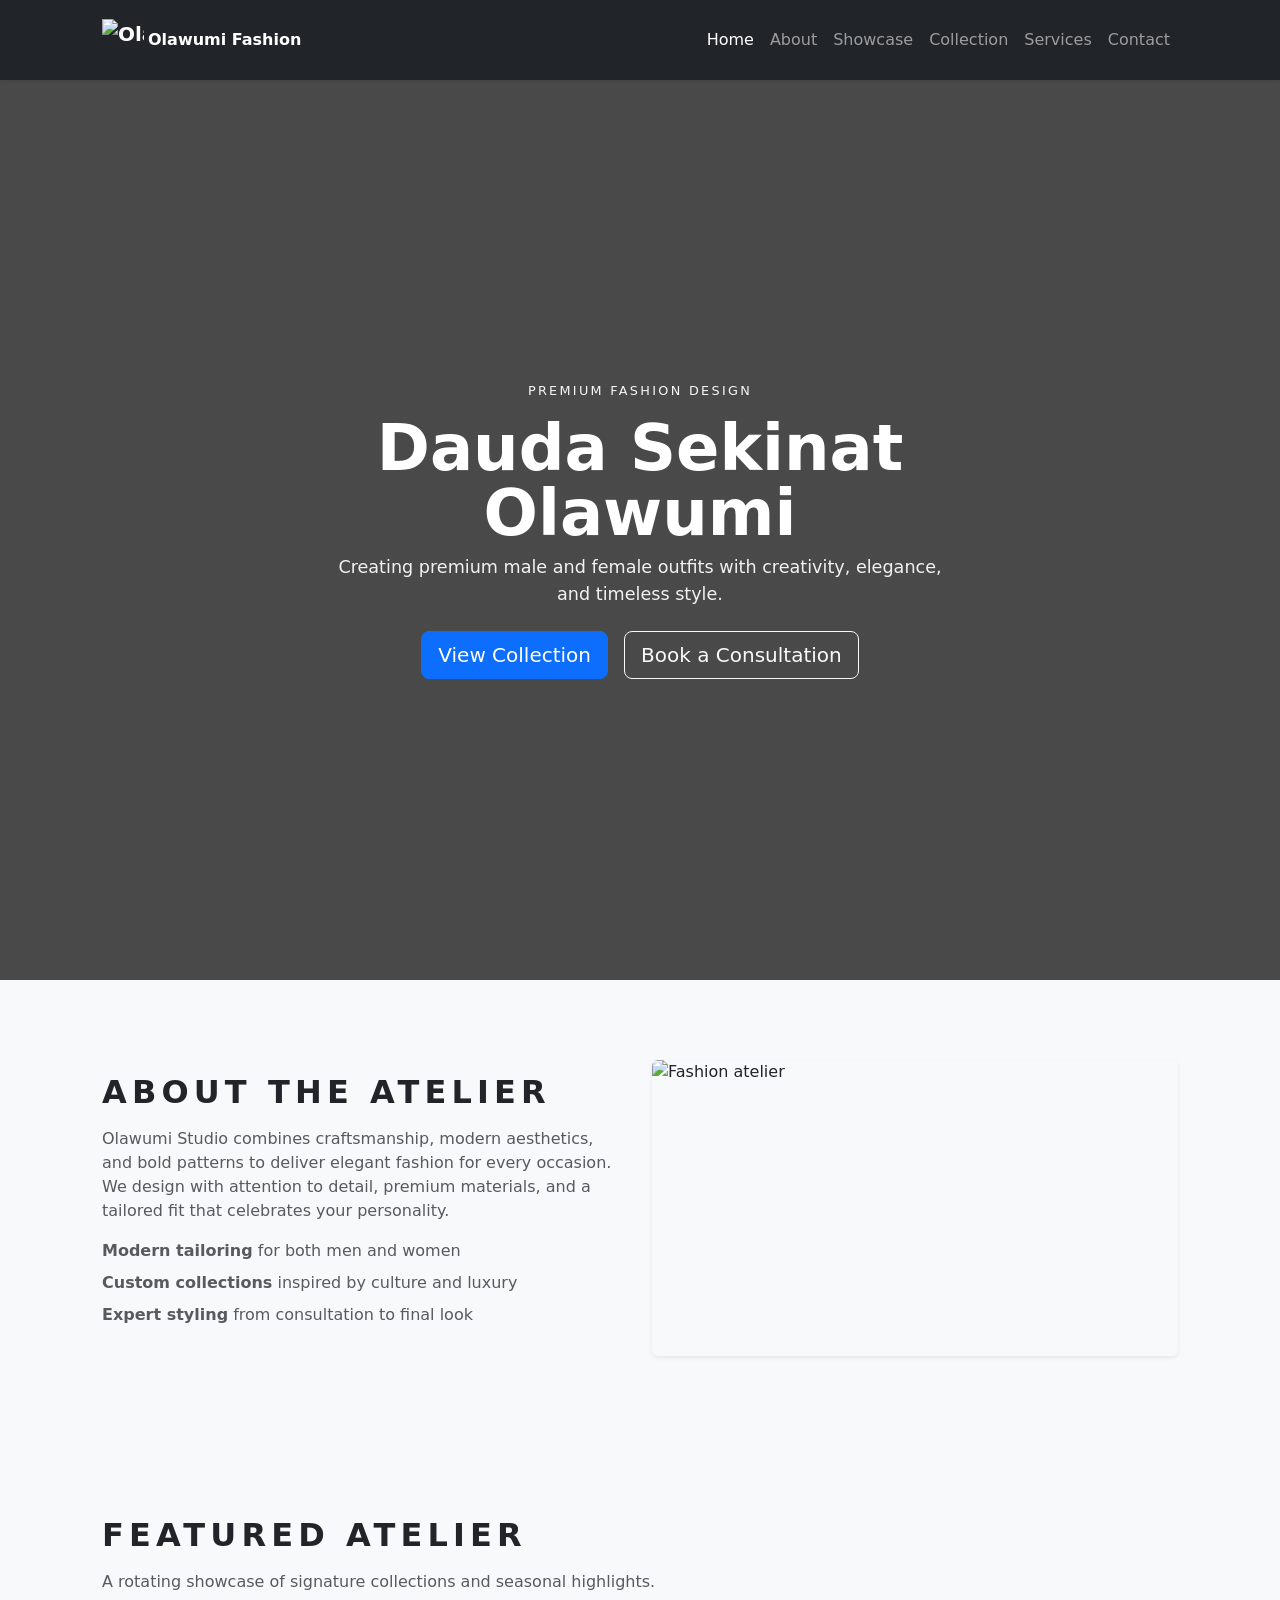
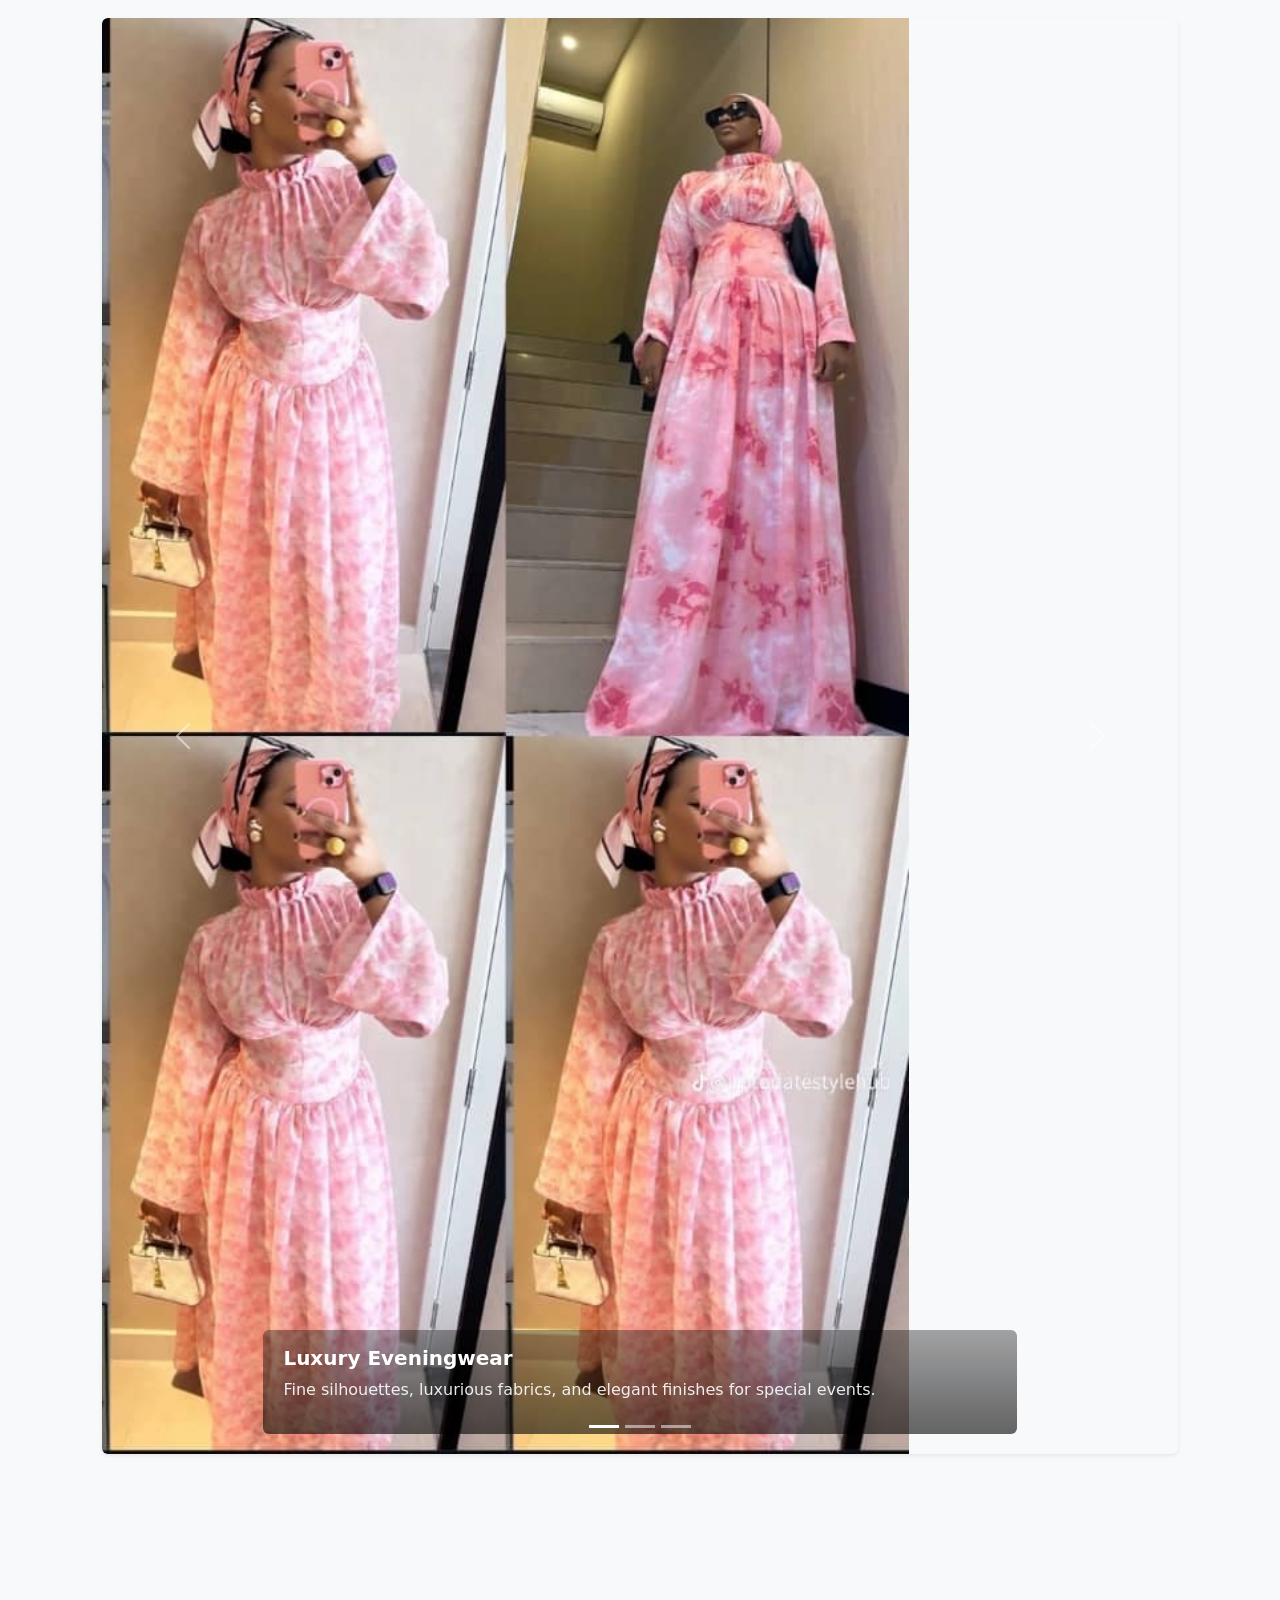
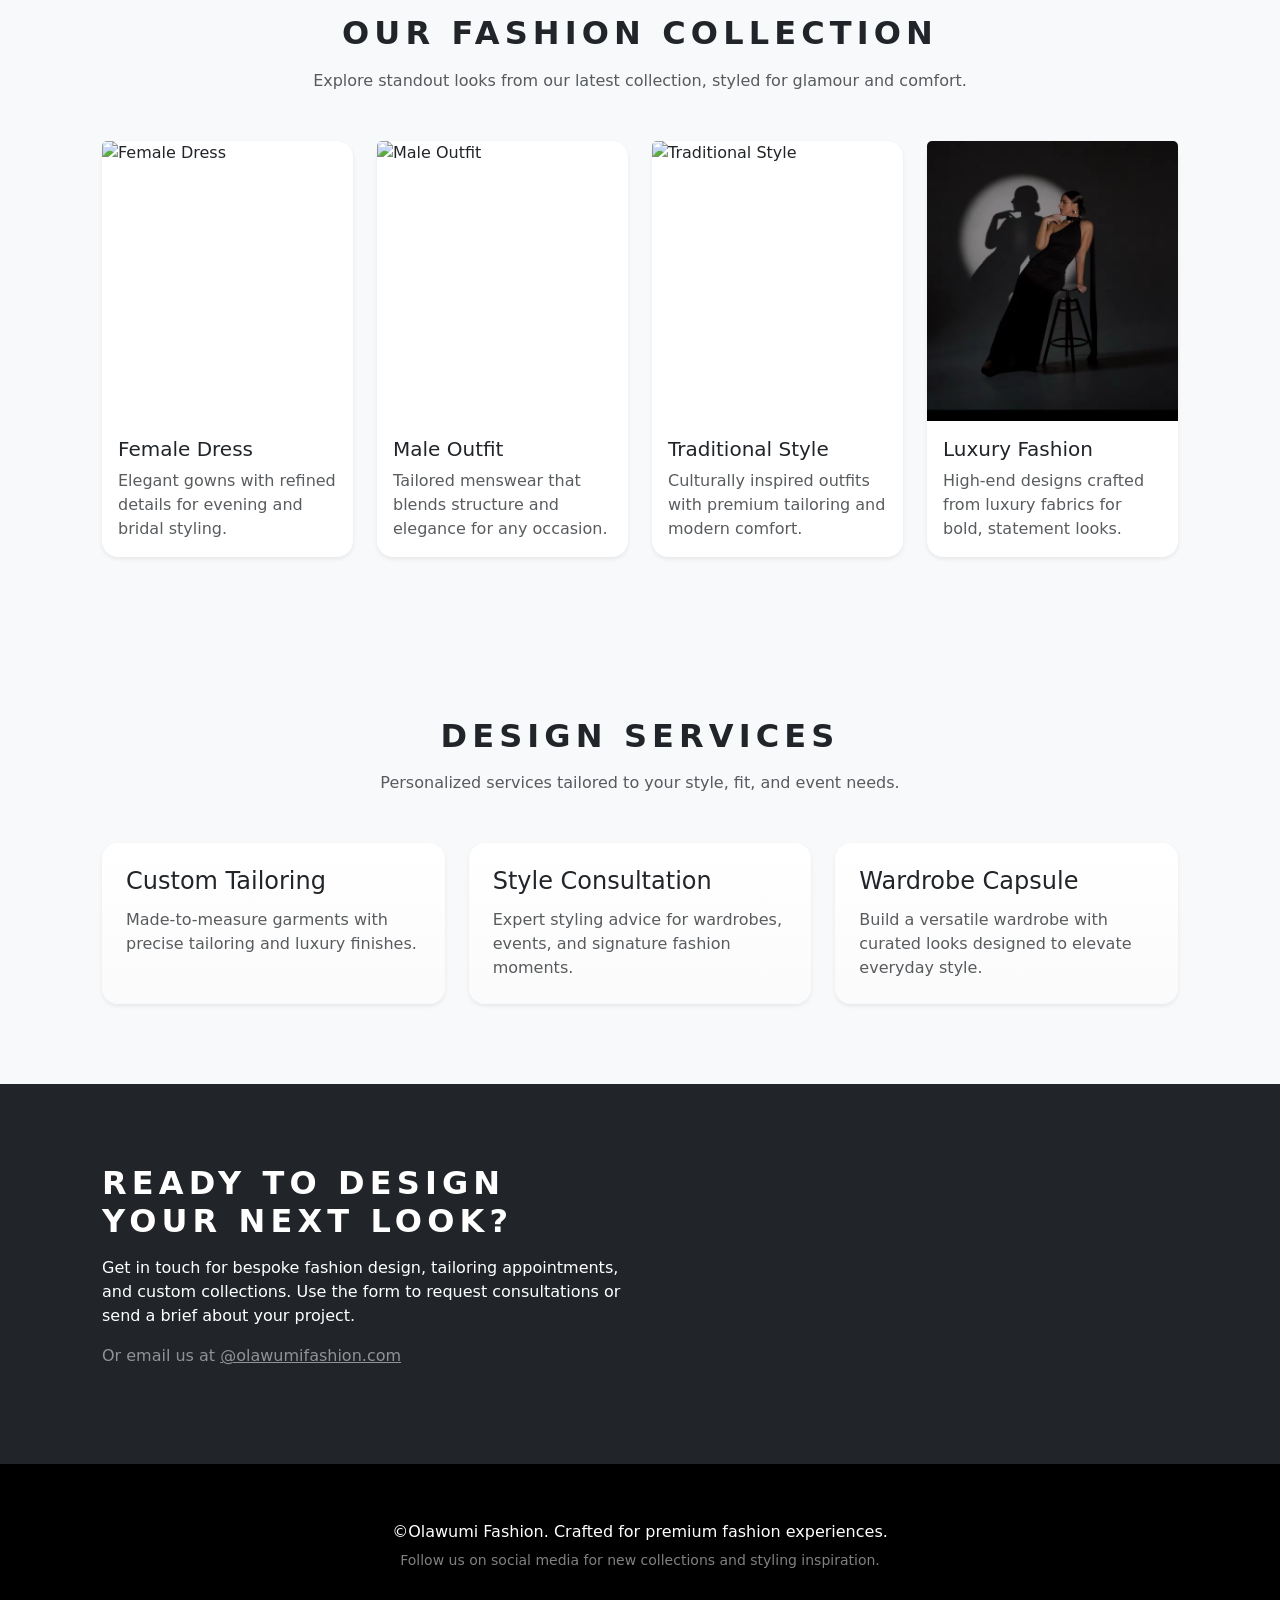
==== index.html @ b3a7b660 "land" ====
<!DOCTYPE html>
<html lang="en">
<head>
    <meta charset="UTF-8" />
    <meta name="viewport" content="width=device-width, initial-scale=1.0" />
    <title>Olawumi Fashion Studio</title>
    <link href="https://cdn.jsdelivr.net/npm/bootstrap@5.3.2/dist/css/bootstrap.min.css" rel="stylesheet" />
    <link rel="stylesheet" href="style.css" />
    <link rel="stylesheet" href="collection.css" />
    <link rel="stylesheet" href="contact.css" />
</head>
<body>
    <nav class="navbar navbar-expand-lg navbar-dark bg-dark sticky-top shadow-sm" style="height: 80px;">
        <div class="container">
                <a class="navbar-brand d-flex align-items-center fw-bold" href="#home">
                <img src="image/OF rbg.png" alt="Olawumi Fashion logo" class="me-1" style="height:42px; width:42px; object-fit:contain;" />
                <span>Olawumi Fashion</span>
            </a>
            <button class="navbar-toggler" type="button" data-bs-toggle="collapse" data-bs-target="#navbarNav" aria-controls="navbarNav" aria-expanded="false" aria-label="Toggle navigation">
                <span class="navbar-toggler-icon"></span>
            </button>
            <div class="collapse navbar-collapse" id="navbarNav">
                <ul class="navbar-nav ms-auto">
                    <li class="nav-item"><a class="nav-link active" href="#home">Home</a></li>
                    <li class="nav-item"><a class="nav-link" href="About.html">About</a></li>
                    <li class="nav-item"><a class="nav-link" href="/showcase.html">Showcase</a></li>
                    <li class="nav-item"><a class="nav-link" href="collection.html">Collection</a></li>
                    <li class="nav-item"><a class="nav-link" href="service.html">Services</a></li>
                    <li class="nav-item"><a class="nav-link" href="contact.html">Contact</a></li>
                </ul>
            </div>
        </div>
    </nav>

    <main>
        <section id="home" class="hero d-flex align-items-center">
            <div class="overlay"></div>
            <div class="container text-center hero-content text-white">
                <p class="eyebrow text-uppercase mb-3">Premium fashion design</p>
                <h1 class="display-5 fw-bold">Dauda Sekinat Olawumi</h1>
                <p class="lead mb-4">Creating premium male and female outfits with creativity, elegance, and timeless style.</p>
                <div class="d-flex justify-content-center gap-3 flex-wrap">
                    <a href="#collection" class="btn btn-primary btn-lg">View Collection</a>
                    <a href="#contact" class="btn btn-outline-light btn-lg">Book a Consultation</a>
                </div>
            </div>
        </section>

        <section id="about" class="py-5 bg-light">
            <div class="container">
                <div class="row align-items-center">
                    <div class="col-lg-6 mb-4 mb-lg-0">
                        <h2 class="section-title">About the Atelier</h2>
                        <p class="text-muted">Olawumi Studio combines craftsmanship, modern aesthetics, and bold patterns to deliver elegant fashion for every occasion. We design with attention to detail, premium materials, and a tailored fit that celebrates your personality.</p>
                        <ul class="list-unstyled text-muted">
                            <li class="mb-2"><strong>Modern tailoring</strong> for both men and women</li>
                            <li class="mb-2"><strong>Custom collections</strong> inspired by culture and luxury</li>
                            <li class="mb-2"><strong>Expert styling</strong> from consultation to final look</li>
                        </ul>
                    </div>
                    <div class="col-lg-6">
                        <div class="ratio ratio-16x9 rounded overflow-hidden shadow-sm">
                            <img src="image/agbada.jpeg" alt="Fashion atelier" class="w-75 h-75 object-fit-cover" id="" />
                        </div>
                    </div>
                </div>
            </div>
        </section>

        <section id="showcase" class="py-5">
            <div class="container">
                <div class="d-flex justify-content-between align-items-center mb-4">
                    <div>
                        <h2 class="section-title">Featured Atelier</h2>
                        <p class="text-muted mb-0">A rotating showcase of signature collections and seasonal highlights.</p>
                    </div>
                </div>
                <div id="fashionCarousel" class="carousel slide shadow-sm rounded" data-bs-ride="carousel">
                    <div class="carousel-indicators">
                        <button type="button" data-bs-target="#fashionCarousel" data-bs-slide-to="0" class="active" aria-current="true" aria-label="Slide 1"></button>
                        <button type="button" data-bs-target="#fashionCarousel" data-bs-slide-to="1" aria-label="Slide 2"></button>
                        <button type="button" data-bs-target="#fashionCarousel" data-bs-slide-to="2" aria-label="Slide 3"></button>
                    </div>
                    <div class="carousel-inner rounded">
                        <div class="carousel-item active">
                            <img src="/Image/pink.jpeg" class="d-block w-75 h-75" alt="Luxury eveningwear" />
                            <div class="carousel-caption d-none d-md-block text-start">
                                <h5>Luxury Eveningwear</h5>
                                <p>Fine silhouettes, luxurious fabrics, and elegant finishes for special events.</p>
                            </div>
                        </div>
                        <div class="carousel-item">
                            <img src="Image/bgown.jpeg" class="d-block w-100" alt="Tailored menswear" />
                            <div class="carousel-caption d-none d-md-block text-start">
                                <h5>Tailored Menswear</h5>
                                <p>Modern menswear designed with sharp lines, comfort, and timeless appeal.</p>
                            </div>
                        </div>
                        <div class="carousel-item">
                            <img src="https://images.unsplash.com/photo-1512436991641-6745cdb1723f?auto=format&fit=crop&w=1600&q=80" class="d-block w-100" alt="Cultural inspired style" />
                            <div class="carousel-caption d-none d-md-block text-start">
                                <h5>Cultural Inspiration</h5>
                                <p>Unique prints and textures inspired by tradition, made for modern wear.</p>
                            </div>
                        </div>
                    </div>
                    <button class="carousel-control-prev" type="button" data-bs-target="#fashionCarousel" data-bs-slide="prev">
                        <span class="carousel-control-prev-icon" aria-hidden="true"></span>
                        <span class="visually-hidden">Previous</span>
                    </button>
                    <button class="carousel-control-next" type="button" data-bs-target="#fashionCarousel" data-bs-slide="next">
                        <span class="carousel-control-next-icon" aria-hidden="true"></span>
                        <span class="visually-hidden">Next</span>
                    </button>
                </div>
            </div>
        </section>

        <section id="collection" class="py-5 bg-light">
            <div class="container">
                <div class="text-center mb-5">
                    <h2 class="section-title">Our Fashion Collection</h2>
                    <p class="text-muted">Explore standout looks from our latest collection, styled for glamour and comfort.</p>
                </div>
                <div class="row g-4">
                    <div class="col-md-6 col-lg-3">
                        <div class="card shadow-sm border-0 h-100">
                            <img src="https://images.unsplash.com/photo-1595777457583-95e059d581b8?auto=format&fit=crop&w=800&q=80" class="card-img-top" alt="Female Dress" />
                            <div class="card-body">
                                <h5 class="card-title">Female Dress</h5>
                                <p class="card-text text-muted">Elegant gowns with refined details for evening and bridal styling.</p>
                            </div>
                        </div>
                    </div>
                    <div class="col-md-6 col-lg-3">
                        <div class="card shadow-sm border-0 h-100">
                            <img src="https://images.unsplash.com/photo-1594938298603-c8148c4dae35?auto=format&fit=crop&w=800&q=80" class="card-img-top" alt="Male Outfit" />
                            <div class="card-body">
                                <h5 class="card-title">Male Outfit</h5>
                                <p class="card-text text-muted">Tailored menswear that blends structure and elegance for any occasion.</p>
                            </div>
                        </div>
                    </div>
                    <div class="col-md-6 col-lg-3">
                        <div class="card shadow-sm border-0 h-100">
                            <img src="image/red.jpeg" class="card-img-top" alt="Traditional Style" />
                            <div class="card-body">
                                <h5 class="card-title">Traditional Style</h5>
                                <p class="card-text text-muted">Culturally inspired outfits with premium tailoring and modern comfort.</p>
                            </div>
                        </div>
                    </div>
                    <div class="col-md-6 col-lg-3">
                        <div class="card shadow-sm border-0 h-100">
                            <img src="Image/Model.jpeg" class="card-img-top" alt="Luxury Fashion" />
                            <div class="card-body">
                                <h5 class="card-title">Luxury Fashion</h5>
                                <p class="card-text text-muted">High-end designs crafted from luxury fabrics for bold, statement looks.</p>
                            </div>
                        </div>
                    </div>
                </div>
            </div>
        </section>

        <section id="services" class="py-5">
            <div class="container">
                <div class="text-center mb-5">
                    <h2 class="section-title">Design Services</h2>
                    <p class="text-muted">Personalized services tailored to your style, fit, and event needs.</p>
                </div>
                <div class="row g-4">
                    <div class="col-md-4">
                        <div class="card h-100 border-0 shadow-sm p-4">
                            <h4>Custom Tailoring</h4>
                            <p class="text-muted mb-0">Made-to-measure garments with precise tailoring and luxury finishes.</p>
                        </div>
                    </div>
                    <div class="col-md-4">
                        <div class="card h-100 border-0 shadow-sm p-4">
                            <h4>Style Consultation</h4>
                            <p class="text-muted mb-0">Expert styling advice for wardrobes, events, and signature fashion moments.</p>
                        </div>
                    </div>
                    <div class="col-md-4">
                        <div class="card h-100 border-0 shadow-sm p-4">
                            <h4>Wardrobe Capsule</h4>
                            <p class="text-muted mb-0">Build a versatile wardrobe with curated looks designed to elevate everyday style.</p>
                        </div>
                    </div>
                </div>
            </div>
        </section>

        <section id="contact" class="py-5 bg-dark text-white">
            <div class="container">
                <div class="row g-4">
                    <div class="col-lg-6">
                        <h2 class="section-title text-white">Ready to design your next look?</h2>
                        <p class="text-white-75">Get in touch for bespoke fashion design, tailoring appointments, and custom collections. Use the form to request consultations or send a brief about your project.</p>
                        <p class="text-white-50">Or email us at <a href="mailto:sekinatdauda060@gmail.com" class="text-white-50">@olawumifashion.com</a></p>
                    </div>
                    <!-- <div class="col-lg-6">
                        <div class="card bg-white text-dark shadow-sm">
                            <div class="card-body">
                                <form id="contactForm" novalidate>
                                    <div id="formAlert" class="alert d-none" role="alert"></div>
                                    <div class="mb-3">
                                        <label for="name" class="form-label">Full name</label>
                                        <input type="text" class="form-control" id="name" name="name" required />
                                    </div>
                                    <div class="mb-3">
                                        <label for="email" class="form-label">Email address</label>
                                        <input type="email" class="form-control" id="email" name="email" required />
                                    </div>
                                    <div class="mb-3">
                                        <label for="message" class="form-label">Message</label>
                                        <textarea class="form-control" id="message" name="message" rows="4" required></textarea>
                                    </div>
                                    <div class="d-flex justify-content-end">
                                        <button type="submit" class="btn btn-primary">Send Message</button>
                                    </div>
                                </form>
                            </div>
                        </div>
                    </div> -->
                </div>
            </div>
        </section>
    </main>

    <footer class="footer bg-black text-white py-4">
        <div class="container text-center">
            <p class="mb-1">©Olawumi Fashion. Crafted for premium fashion experiences.</p>
            <small class="text-white-50">Follow us on social media for new collections and styling inspiration.</small>
        </div>
    </footer>

</script>
    <script src="https://cdn.jsdelivr.net/npm/bootstrap@5.3.2/dist/js/bootstrap.bundle.min.js"></script>
    <script src="script.js"></script>
</body>
</html>
---- style.css ----
body {
    margin: 0;
    font-family: "Inter", system-ui, -apple-system, BlinkMacSystemFont, "Segoe UI", sans-serif;
    background: #f8f9fb;
    color: #212529;
}

/* Navbar brand logo sizing */
.navbar-brand img {
    height: 32px;
    width: 32px;
    object-fit: contain;
}

.navbar-brand span {
    font-size: 1rem;
}

.hero {
    min-height: 100vh;
    position: relative;
    display: flex;
    align-items: center;
    background-image: linear-gradient(rgba(0, 0, 0, 0.55), rgba(0, 0, 0, 0.55)), url("https://images.unsplash.com/photo-1496747611176-843222e1e57c?auto=format&fit=crop&w=1600&q=80");
    background-size: cover;
    background-position: center;
}

.overlay {
    position: absolute;
    inset: 0;
    background: rgba(0, 0, 0, 0.35);
}

.hero-content {
    position: relative;
    z-index: 2;
    max-width: 700px;
    margin: 0 auto;
}

.hero .eyebrow {
    color: #f7f7f7;
    letter-spacing: 0.18em;
    font-size: 0.8rem;
}

.hero h1 {
    font-size: clamp(2.75rem, 5vw, 4.5rem);
    font-weight: 700;
    line-height: 1.02;
}

.hero p {
    font-size: 1.1rem;
    color: #f1f1f1;
}

.section-title {
    letter-spacing: 0.16em;
    text-transform: uppercase;
    font-weight: 700;
    margin-bottom: 1rem;
}

.card-img-top {
    height: 280px;
    object-fit: cover;
}

.card {
    border-radius: 1rem;
}

footer {
    background: #111111;
}

footer p,
footer small {
    margin: 0;
}

@media (max-width: 992px) {
    .card-img-top {
        height: 240px;
    }
}

@media (max-width: 768px) {
    .hero {
        min-height: 80vh;
    }
    .card-img-top {
        height: 220px;
    }
}

@media (max-width: 576px) {
    .hero {
        min-height: 70vh;
    }
    .hero h1 {
        font-size: 2.5rem;
    }
    .hero p {
        font-size: 1rem;
    }
}
---- collection.css ----
/* Collection, Showcase, and Services styles */

/* Gallery grid for collection */
.gallery {
  display: grid;
  grid-template-columns: repeat(3, 1fr);
  gap: 1.25rem;
  align-items: start;
}

.dress {
  background: #fff;
  border-radius: 0.75rem;
  overflow: hidden;
  box-shadow: 0 6px 18px rgba(33, 37, 41, 0.06);
  transition: transform 220ms ease, box-shadow 220ms ease;
}

.dress:hover {
  transform: translateY(-6px);
  box-shadow: 0 12px 30px rgba(33, 37, 41, 0.12);
}

.dress img {
  width: 100%;
  height: 300px;
  object-fit: cover;
  display: block;
}

.dress h3 {
  margin: 0;
  padding: 1rem;
  font-size: 1.05rem;
  text-align: center;
}

/* Showcase carousel caption tweaks */
.carousel-caption {
  background: linear-gradient(180deg, rgba(0,0,0,0.35), rgba(0,0,0,0.6));
  padding: 1rem 1.25rem;
  border-radius: 0.375rem;
}

.carousel-caption h5 {
  color: #fff;
  font-weight: 700;
}

.carousel-caption p {
  color: rgba(255,255,255,0.9);
}

/* Services cards */
#services .card {
  border: none;
  background: linear-gradient(180deg,#fff,#fbfbfb);
  padding: 1.25rem;
  transition: transform 220ms ease, box-shadow 220ms ease;
}

#services .card:hover {
  transform: translateY(-6px);
  box-shadow: 0 12px 30px rgba(33,37,41,0.08);
}

#services h4 {
  margin-bottom: 0.75rem;
}

/* Responsive adjustments */
@media (max-width: 992px) {
  .gallery { grid-template-columns: repeat(2, 1fr); }
  .dress img { height: 240px; }
}

@media (max-width: 576px) {
  .gallery { grid-template-columns: 1fr; }
  .dress img { height: 180px; }
  .carousel-caption { display: none; }
  .hero h1 { font-size: 2.1rem; }
}
---- contact.css ----
*{
  margin: 0;
  padding: 0;
  box-sizing: border-box;
}
/* Styles specific to the Contact section */
#contact .card {
  border-radius: 0.75rem;
}
.container{
  /* max-width: 100px; */
  /* max-height: 1000px; */
  padding: 2rem;
  margin: 0 auto;
}

#contact .form-label {
  font-weight: 600;
}

#contact .form-control:focus {
  box-shadow: 0 0 0 0.15rem rgba(212,163,115,0.2);
  border-color: #d4a373;
}

#contact .btn-primary {
  background: linear-gradient(90deg,#d4a373,#ab7b4a);
  border: none;
}

#formAlert {
  transition: all 0.25s ease;
}

@media (max-width: 576px) {
  #contact .card { padding: 1rem; }
}

/* Social media links styling */
.social-link {
  text-decoration: none;
  color: white;
  text-align: center;
  transition: all 0.3s ease;
  display: inline-block;
  padding: 1rem;
  border-radius: 0.75rem;
}

.social-link:hover {
  transform: translateY(-5px);
  color: #d4a373;
}

.social-link i {
  transition: all 0.3s ease;
}

.social-link:hover i {
  filter: drop-shadow(0 0 8px rgba(212, 163, 115, 0.5));
}
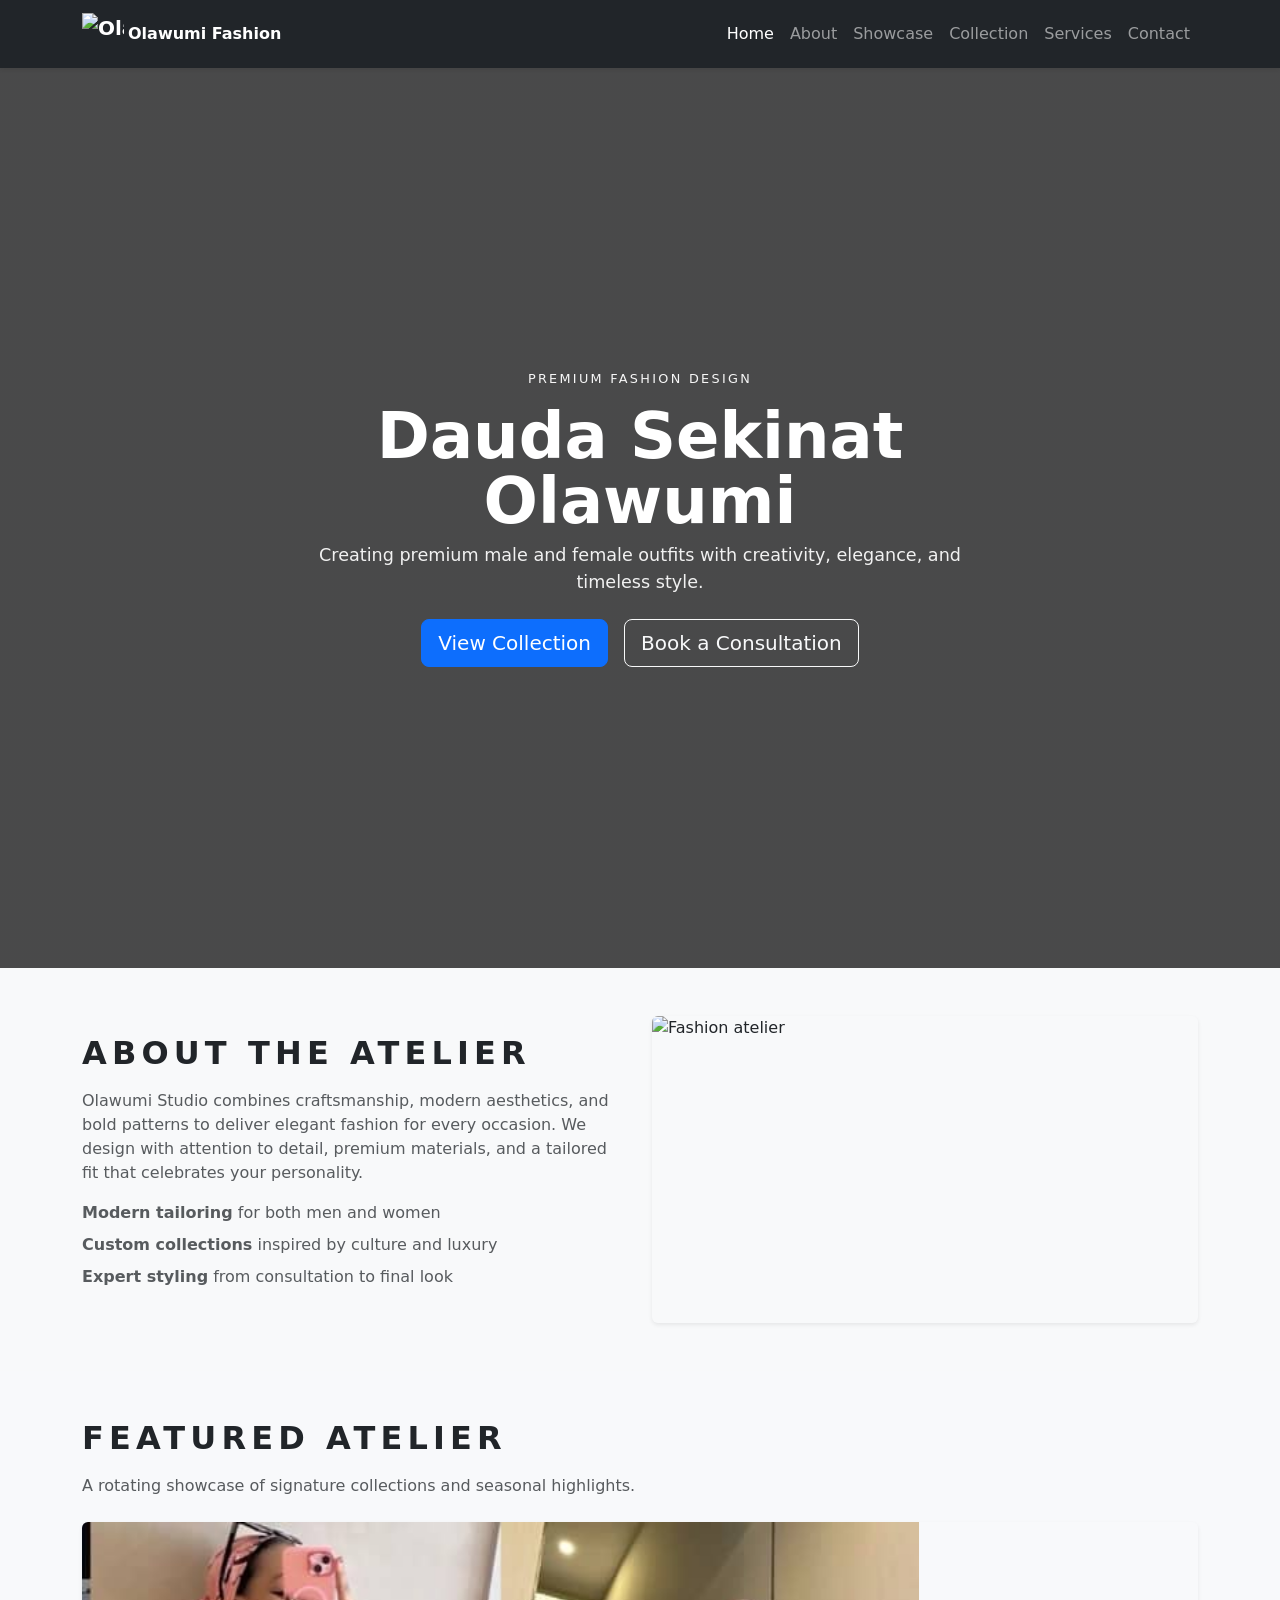
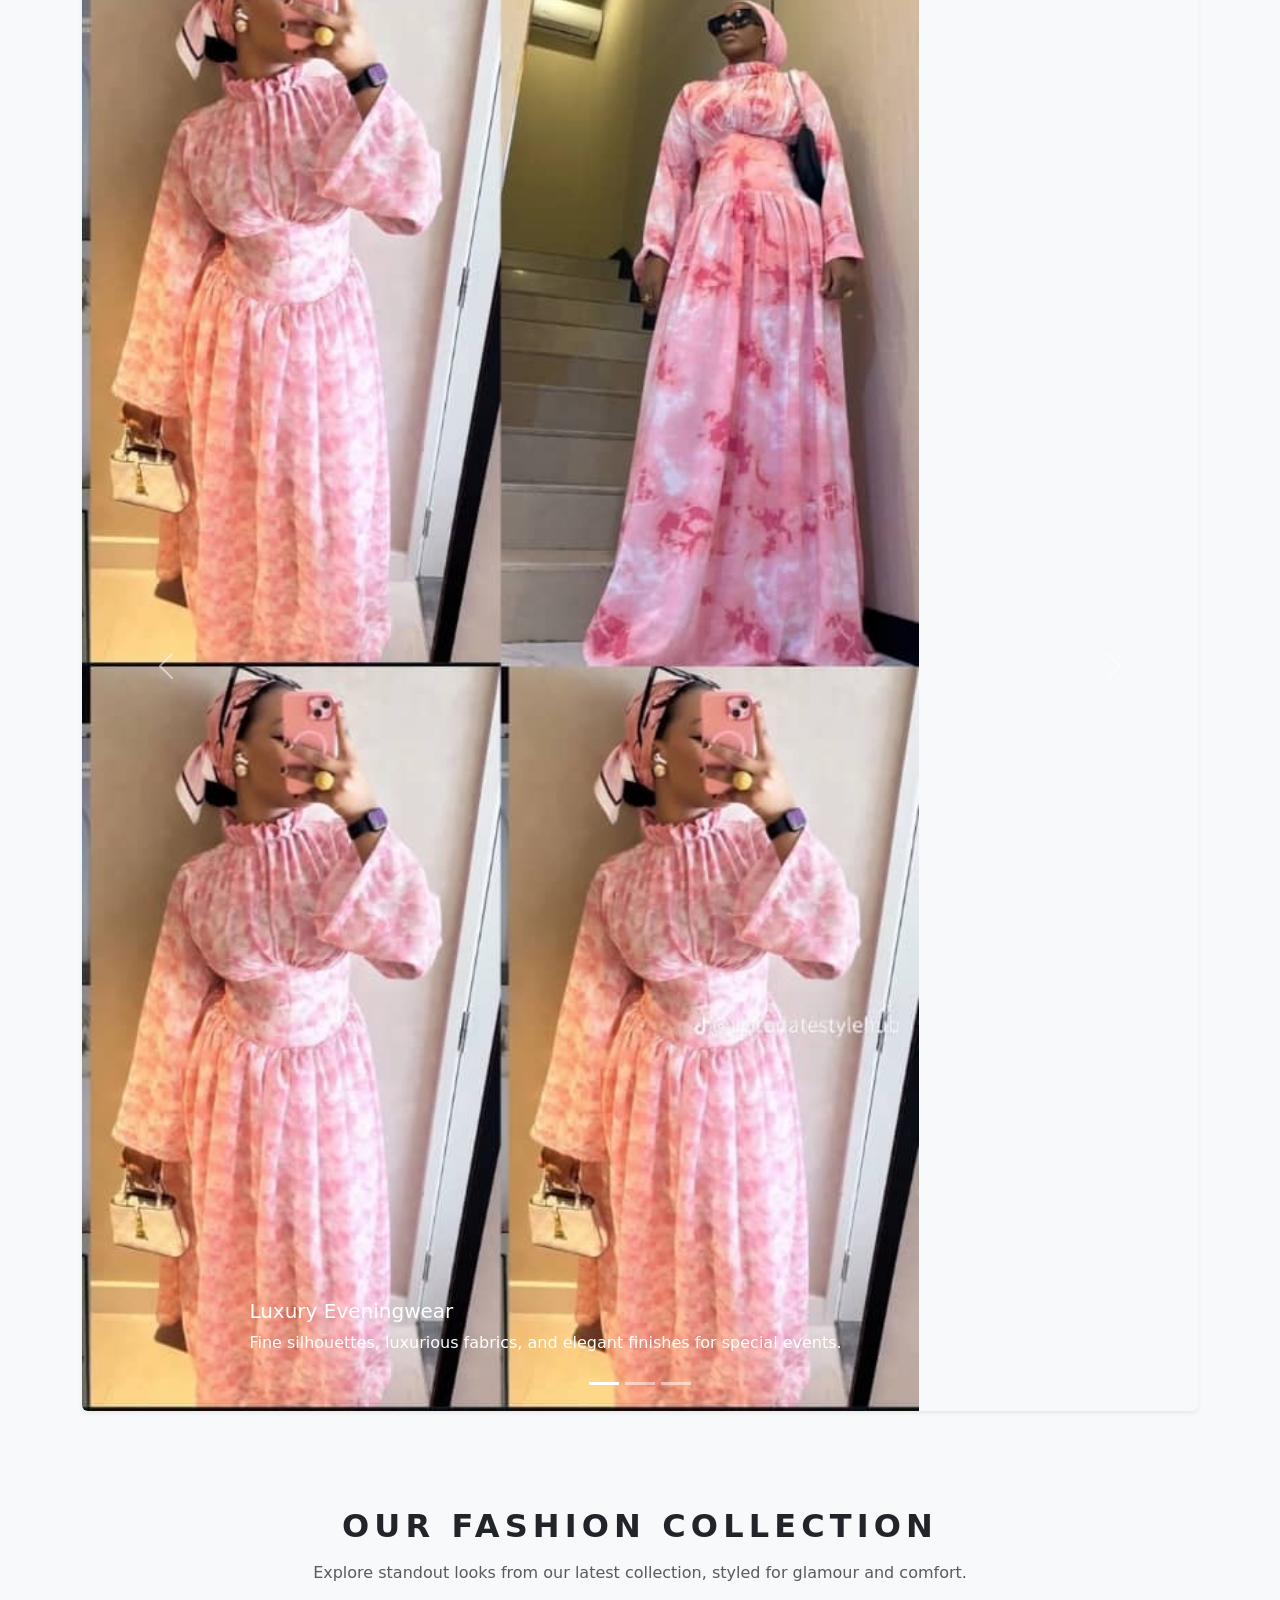
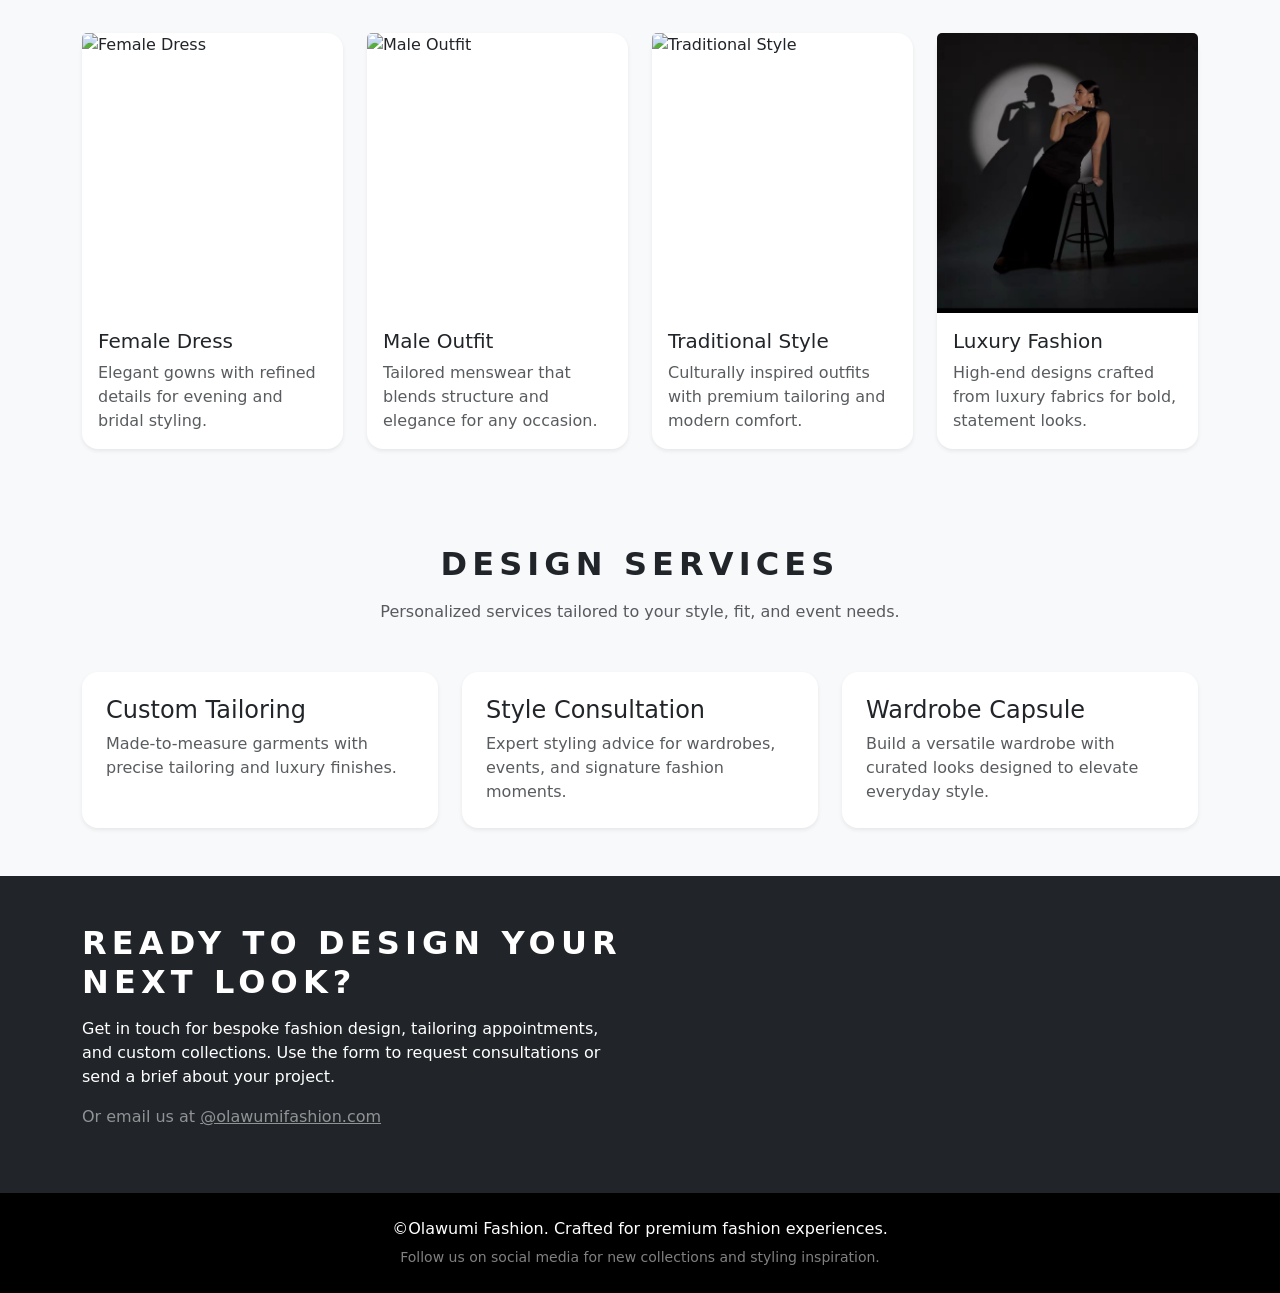
==== commit 1648e0f0: "nav bar" ====
--- a/index.html
+++ b/index.html
@@ -6,11 +6,9 @@
     <title>Olawumi Fashion Studio</title>
     <link href="https://cdn.jsdelivr.net/npm/bootstrap@5.3.2/dist/css/bootstrap.min.css" rel="stylesheet" />
     <link rel="stylesheet" href="style.css" />
-    <link rel="stylesheet" href="collection.css" />
-    <link rel="stylesheet" href="contact.css" />
 </head>
 <body>
-    <nav class="navbar navbar-expand-lg navbar-dark bg-dark sticky-top shadow-sm" style="height: 80px;">
+    <nav class="navbar navbar-expand-lg navbar-dark bg-dark sticky-top shadow-sm" >
         <div class="container">
                 <a class="navbar-brand d-flex align-items-center fw-bold" href="#home">
                 <img src="image/OF rbg.png" alt="Olawumi Fashion logo" class="me-1" style="height:42px; width:42px; object-fit:contain;" />
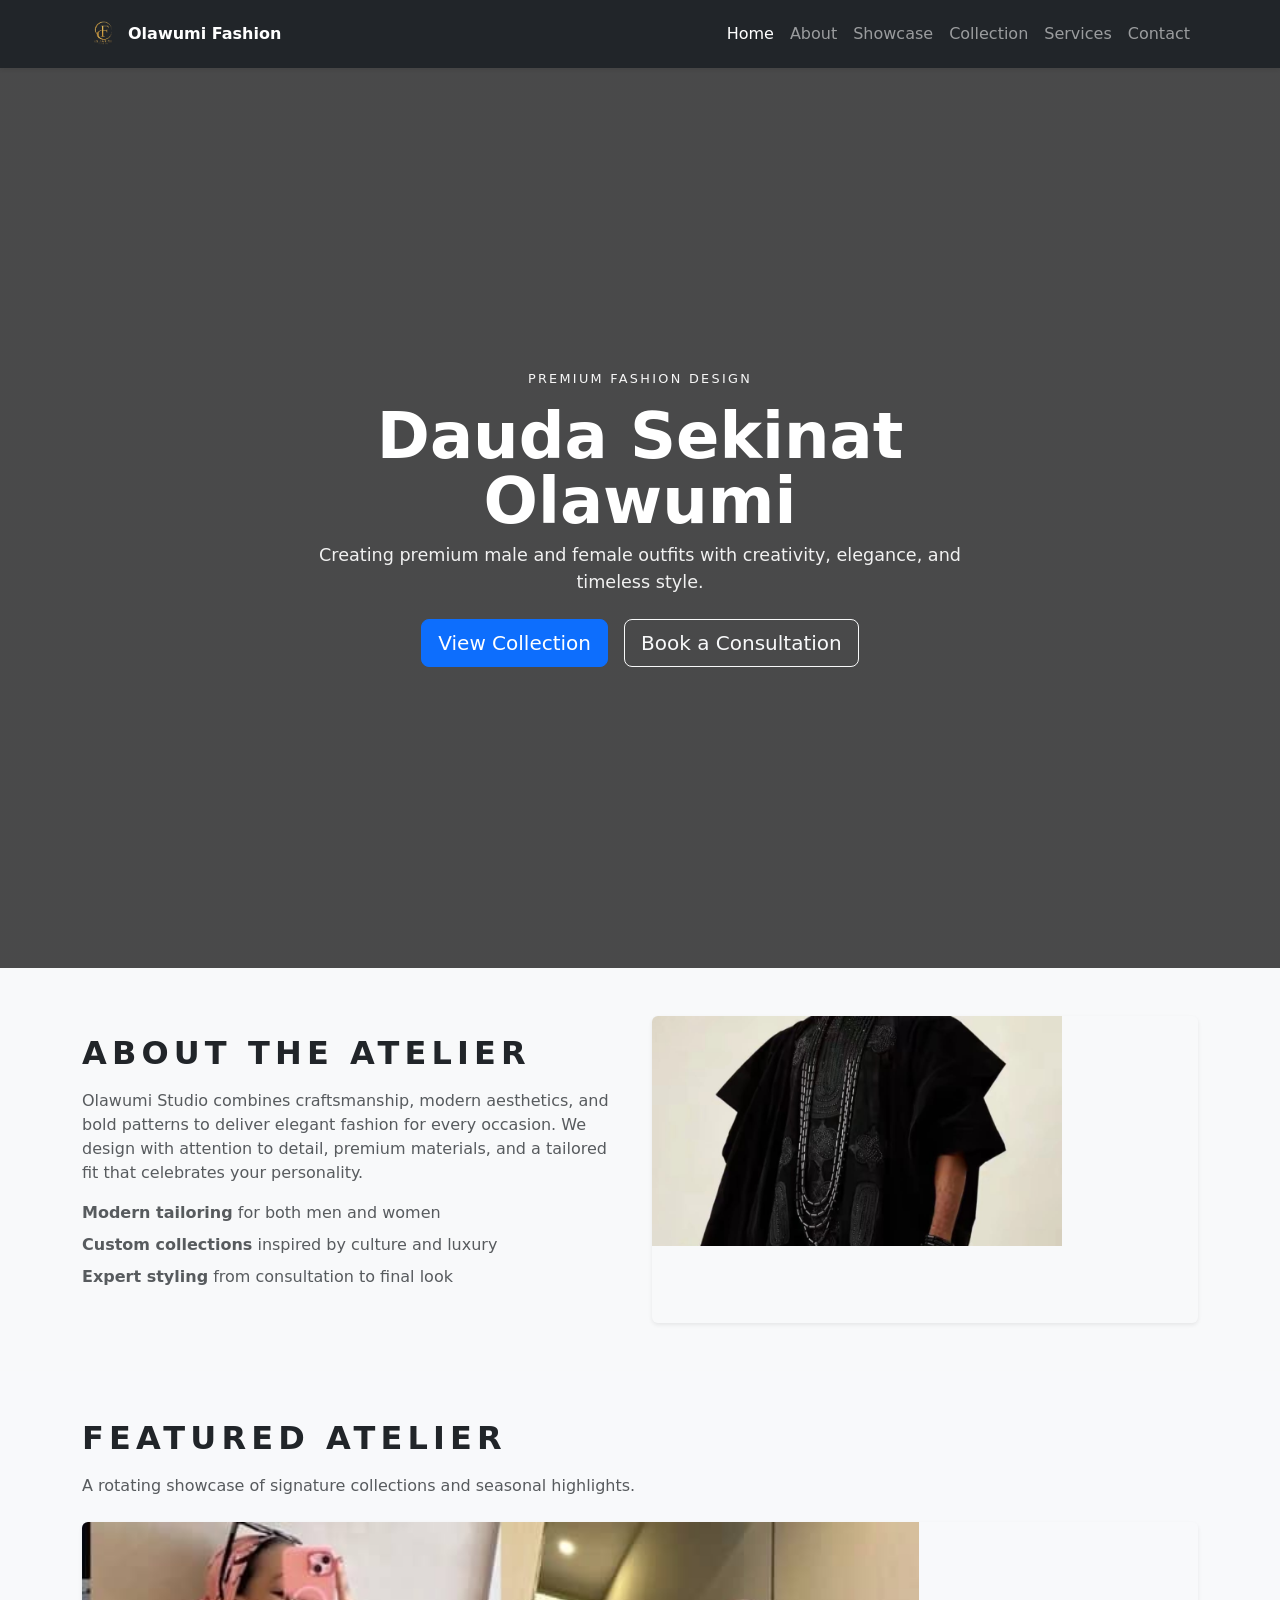
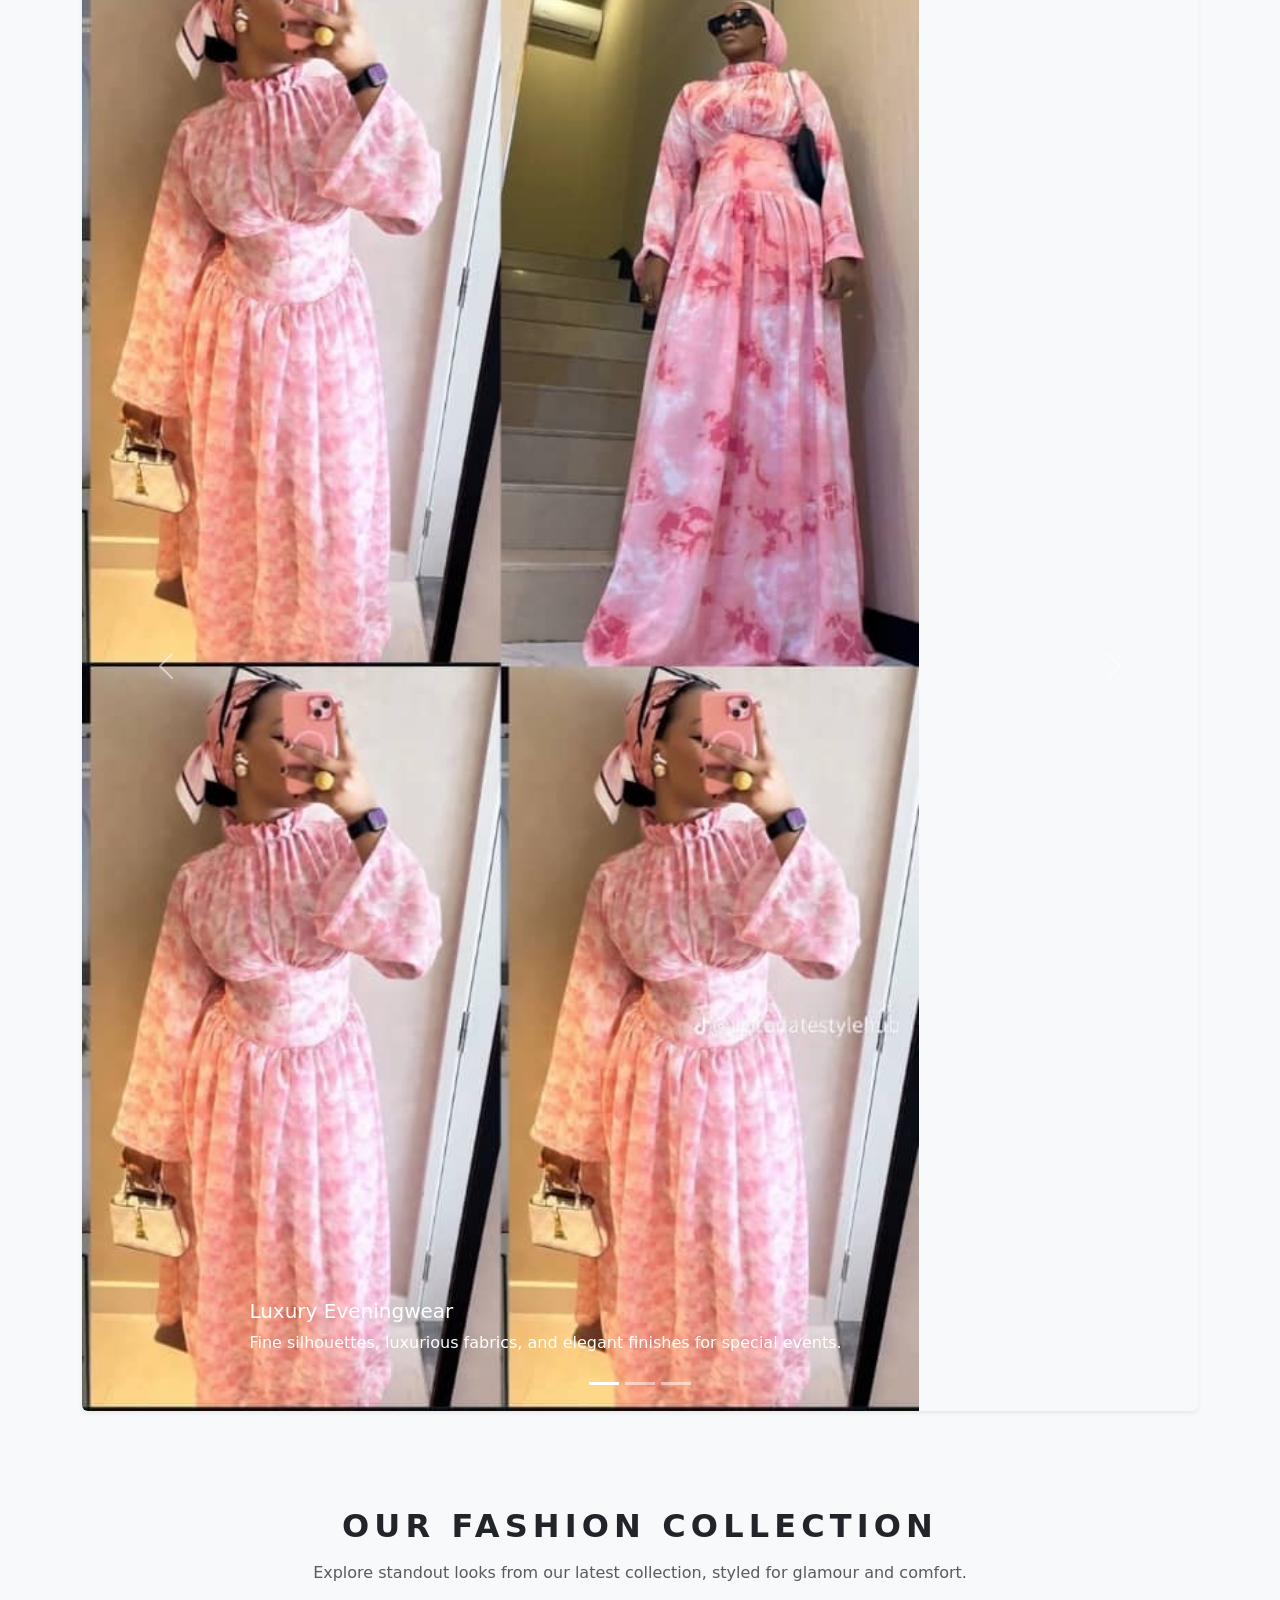
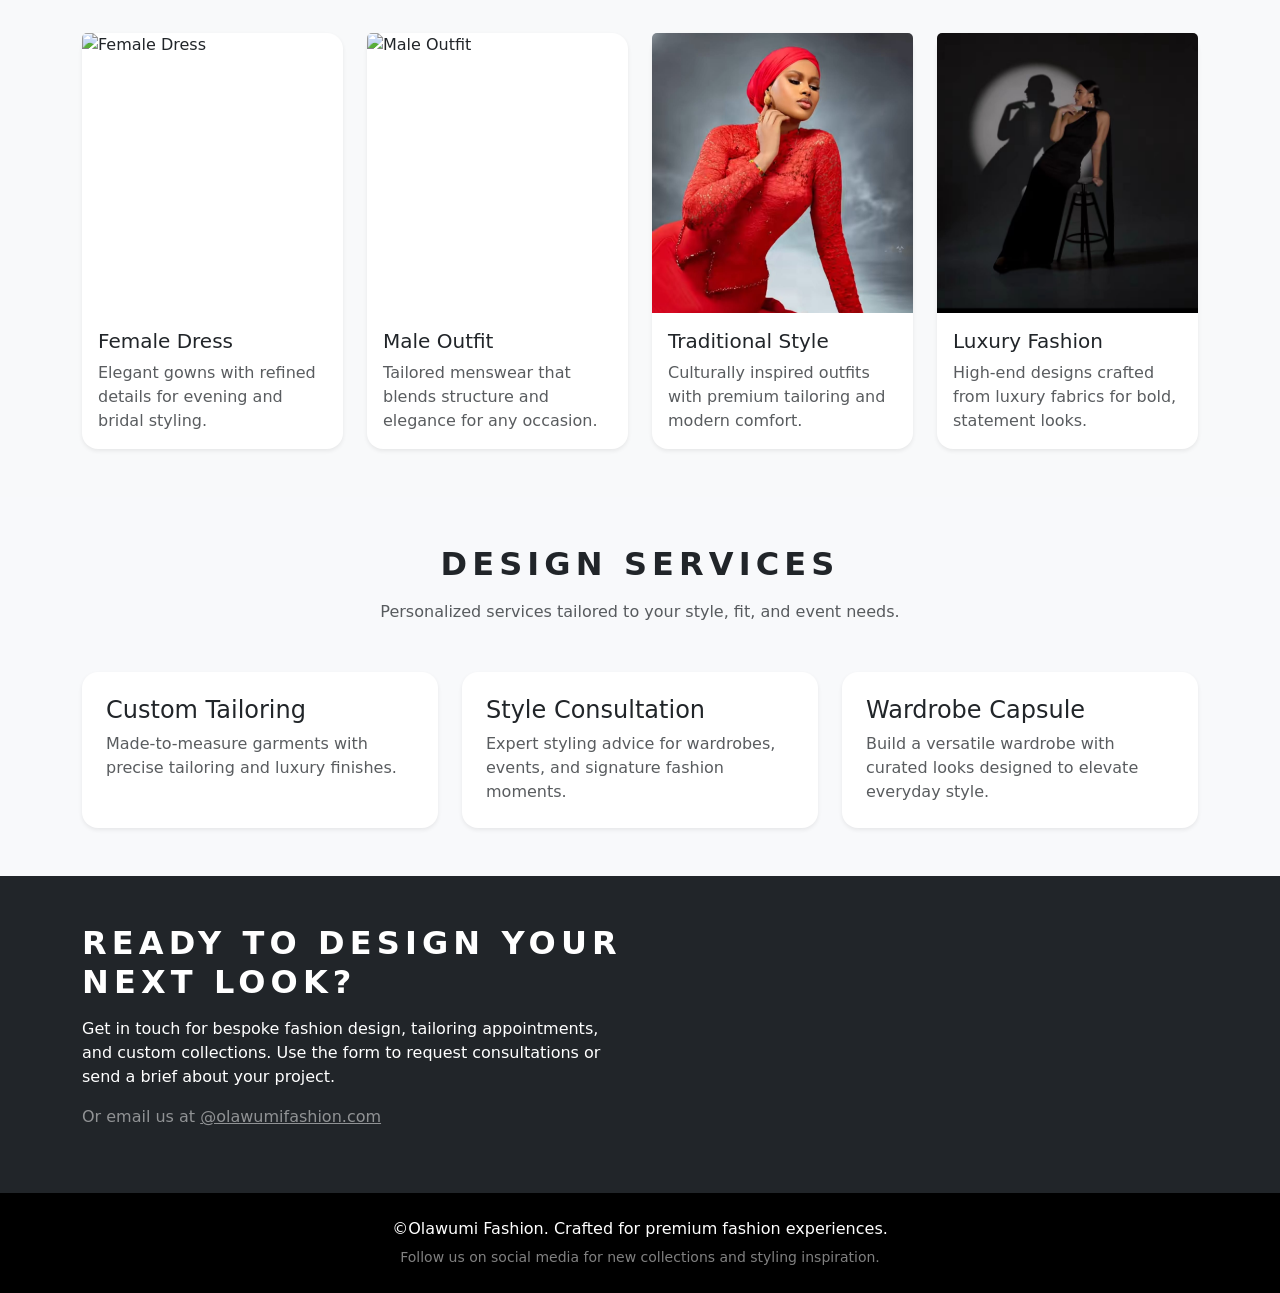
==== commit c14990bb: "image update" ====
--- a/index.html
+++ b/index.html
@@ -11,7 +11,7 @@
     <nav class="navbar navbar-expand-lg navbar-dark bg-dark sticky-top shadow-sm" >
         <div class="container">
                 <a class="navbar-brand d-flex align-items-center fw-bold" href="#home">
-                <img src="image/OF rbg.png" alt="Olawumi Fashion logo" class="me-1" style="height:42px; width:42px; object-fit:contain;" />
+                <img src="./Image/Ofrbg.png" alt="Olawumi Fashion logo" class="me-1" style="height:42px; width:42px; object-fit:contain;" />
                 <span>Olawumi Fashion</span>
             </a>
             <button class="navbar-toggler" type="button" data-bs-toggle="collapse" data-bs-target="#navbarNav" aria-controls="navbarNav" aria-expanded="false" aria-label="Toggle navigation">
@@ -58,7 +58,7 @@
                     </div>
                     <div class="col-lg-6">
                         <div class="ratio ratio-16x9 rounded overflow-hidden shadow-sm">
-                            <img src="image/agbada.jpeg" alt="Fashion atelier" class="w-75 h-75 object-fit-cover" id="" />
+                            <img src="Image/agbada.jpeg" alt="Fashion atelier" class="w-75 h-75 object-fit-cover" id="" />
                         </div>
                     </div>
                 </div>
@@ -81,7 +81,7 @@
                     </div>
                     <div class="carousel-inner rounded">
                         <div class="carousel-item active">
-                            <img src="/Image/pink.jpeg" class="d-block w-75 h-75" alt="Luxury eveningwear" />
+                            <img src="Image/pink.jpeg" class="d-block w-75 h-75" alt="Luxury eveningwear" />
                             <div class="carousel-caption d-none d-md-block text-start">
                                 <h5>Luxury Eveningwear</h5>
                                 <p>Fine silhouettes, luxurious fabrics, and elegant finishes for special events.</p>
@@ -141,7 +141,7 @@
                     </div>
                     <div class="col-md-6 col-lg-3">
                         <div class="card shadow-sm border-0 h-100">
-                            <img src="image/red.jpeg" class="card-img-top" alt="Traditional Style" />
+                            <img src="Image/red.jpeg" class="card-img-top" alt="Traditional Style" />
                             <div class="card-body">
                                 <h5 class="card-title">Traditional Style</h5>
                                 <p class="card-text text-muted">Culturally inspired outfits with premium tailoring and modern comfort.</p>
